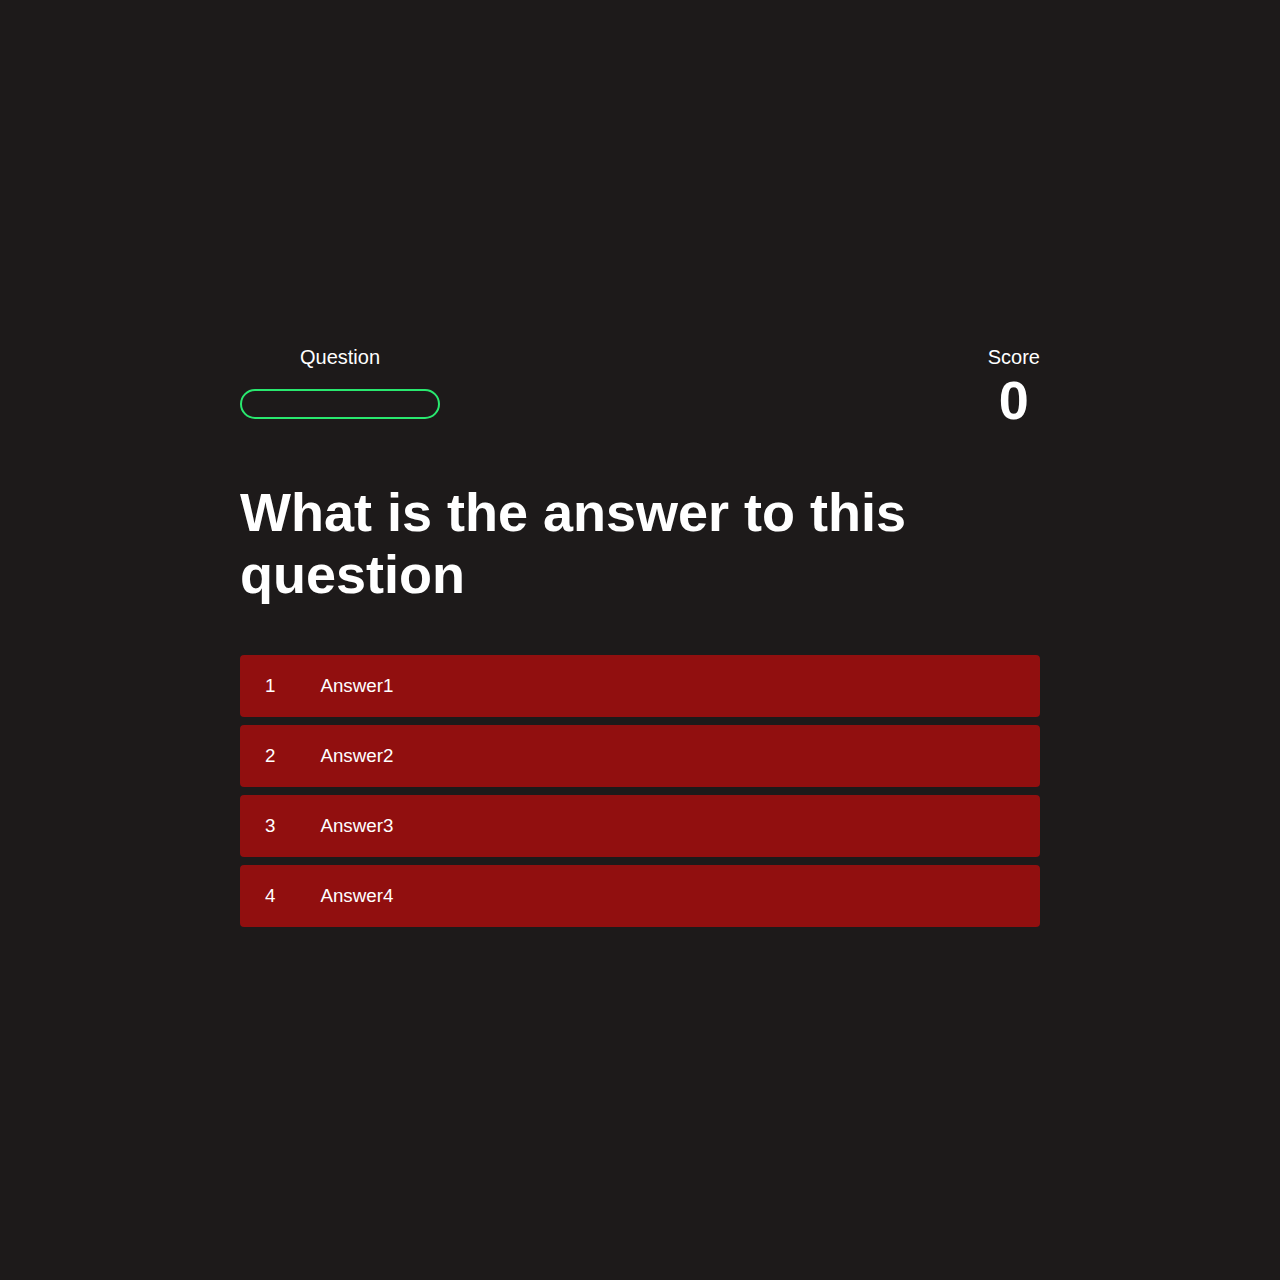
==== quiz page.html @ af11df26 "major changes" ====
<!DOCTYPE html>
<html lang="en">
<head>
    <meta charset="UTF-8">
    <meta http-equiv="X-UA-Compatible" content="IE=edge">
    <meta name="viewport" content="width=device-width, initial-scale=1.0">
    <title>Quiz Page</title>
    <link rel="stylesheet" href="style.css">
    <link rel="stylesheet" href="game.css">
</head>
<body>
    <div class="container">
        <div id="game" class="justify-center flex-column">
            <div id="hud">
                <div class="hud-item">
                    <p id="progressText" class="hud-prefix">
                        Question
                    </p>
                    <div id="progressBar">
                        <div id="progressBarFull"></div>
                    </div>
                </div>
                <div class="hud-item">
                    <p class="hud-prefix">
                        Score
                    </p>
                    <h1 class="hud-main-text" id="score">
                        0
                    </h1>
                </div>
            </div>
            <h1 id="question">What is the answer to this question</h1>
            <div class="answer-container">
                <p class="answer-prefix">1</p>
                <p class="answer-text" data-number="1">Answer1</p>
            </div>
            <div class="answer-container">
                <p class="answer-prefix">2</p>
                <p class="answer-text" data-number="2">Answer2</p>
            </div>
            <div class="answer-container">
                <p class="answer-prefix">3</p>
                <p class="answer-text" data-number="3">Answer3</p>
            </div>
            <div class="answer-container">
                <p class="answer-prefix">4</p>
                <p class="answer-text" data-number="4">Answer4</p>
            </div>
        </div>
    </div>
    <script src="script.js"></script>
</body>
</html>
---- style.css ----
body {
    background-color: rgb(29, 26, 26);
}

* {
    box-sizing: border-box;
    margin: 0;
    padding: 0;
    font-size: 62.5%;
    font-family: 'Trebuchet MS', 'Lucida Sans Unicode', 'Lucida Grande', 'Lucida Sans', Arial, sans-serif;
}

h1 {
    font-size: 5.4rem;
    color: white;
    margin-bottom: 5rem;
}

h2 {
    font-size: 4.2rem;
    margin-bottom: 4rem;
}

.container {
    width: 100vw;
    height: 100vw;
    display: flex;
    justify-content: center;
    align-items: center;
    max-width: 80rem;
    margin: 0 auto;
    padding: 2rem;
}

.flex-column {
    display: flex;
    flex-direction: column;
}

.flex-center {
    justify-content: center;
    align-items: center;
}

.justify-center {
    justify-content: center;
}

.text-center {
    text-align: center;
}

.hidden {
    display: none;
}

.btn {
    font-size: 2.4rem;
    padding: 2rem 0;
    width: 30rem;
    text-align: center;
    margin-bottom: 1rem;
    text-decoration: none;
    color: rgb(28, 26, 26);
    background: linear-gradient(90deg, rgb(18, 92, 255) 0%, rgb(160, 59, 123) 100%);
    border-radius: 4px;
}

.btn:hover {
    cursor: pointer;
    box-shadow: 0 0.4rem 1.4rem 0 rgba(8, 114, 246, 0.6);
    transition: transform 150ms;
    transform: scale(1.03);
}

#highscore-btn {
    background: linear-gradient(90deg, rgb(35, 195, 69) 0%, rgb(15, 58, 122) 100%);
}

#highscore-btn:hover {
    box-shadow: 0 0.4rem 1.4rem 0 rgba(255, 255, 0, 0.5);
}
---- game.css ----
body {
    color: white;
}

.answer-container {
    display: flex;
    margin-bottom: 0.8rem;
    width: 100%;
    border-radius: 4px;
    background: rgb(145, 15, 15);
    font-size: 3rem;
    min-width: 80rem;
}

.answer-container:hover {
    cursor: pointer;
    box-shadow: 0 0.4rem 1.4rem 0 rgba (5, 102, 245, 0.5);
    transform: scale(1.02);
    transform: transform 100ms;
}

.answer-prefix {
    padding: 2rem 2.5rem;
    color: white;
}

.answer-text {
    padding: 2rem;
    width: 100%;
}

.correct {
    background: linear-gradient(32deg, rgba(11, 223, 36) 0%, rgb(41, 232, 111) 100%);
}

.incorrect {
    background: linear-gradient(32deg, rgb(223, 117, 11) 0%, rgb(211, 221, 31) 100%);
}

#hud {
    display: flex;
    justify-content: space-between;
}

.hud-prefix {
    text-align: center;
    font-size: 2rem;
}

.hud-main-text {
    text-align: center;
}

#progressBar {
    width: 20rem;
    height: 3rem;
    border: 0.2rem solid rgb(41, 232, 111);
    margin-top: 2rem;
    border-radius: 50px;
    overflow: hidden;
}

#progressBarFull {
    height: 100%;
    background: rgb(41, 232, 111);
    width: 0%;
}


@media screen and (max-width: 768px) {
    .answer-container {
        min-width: 40rem;
    }
}
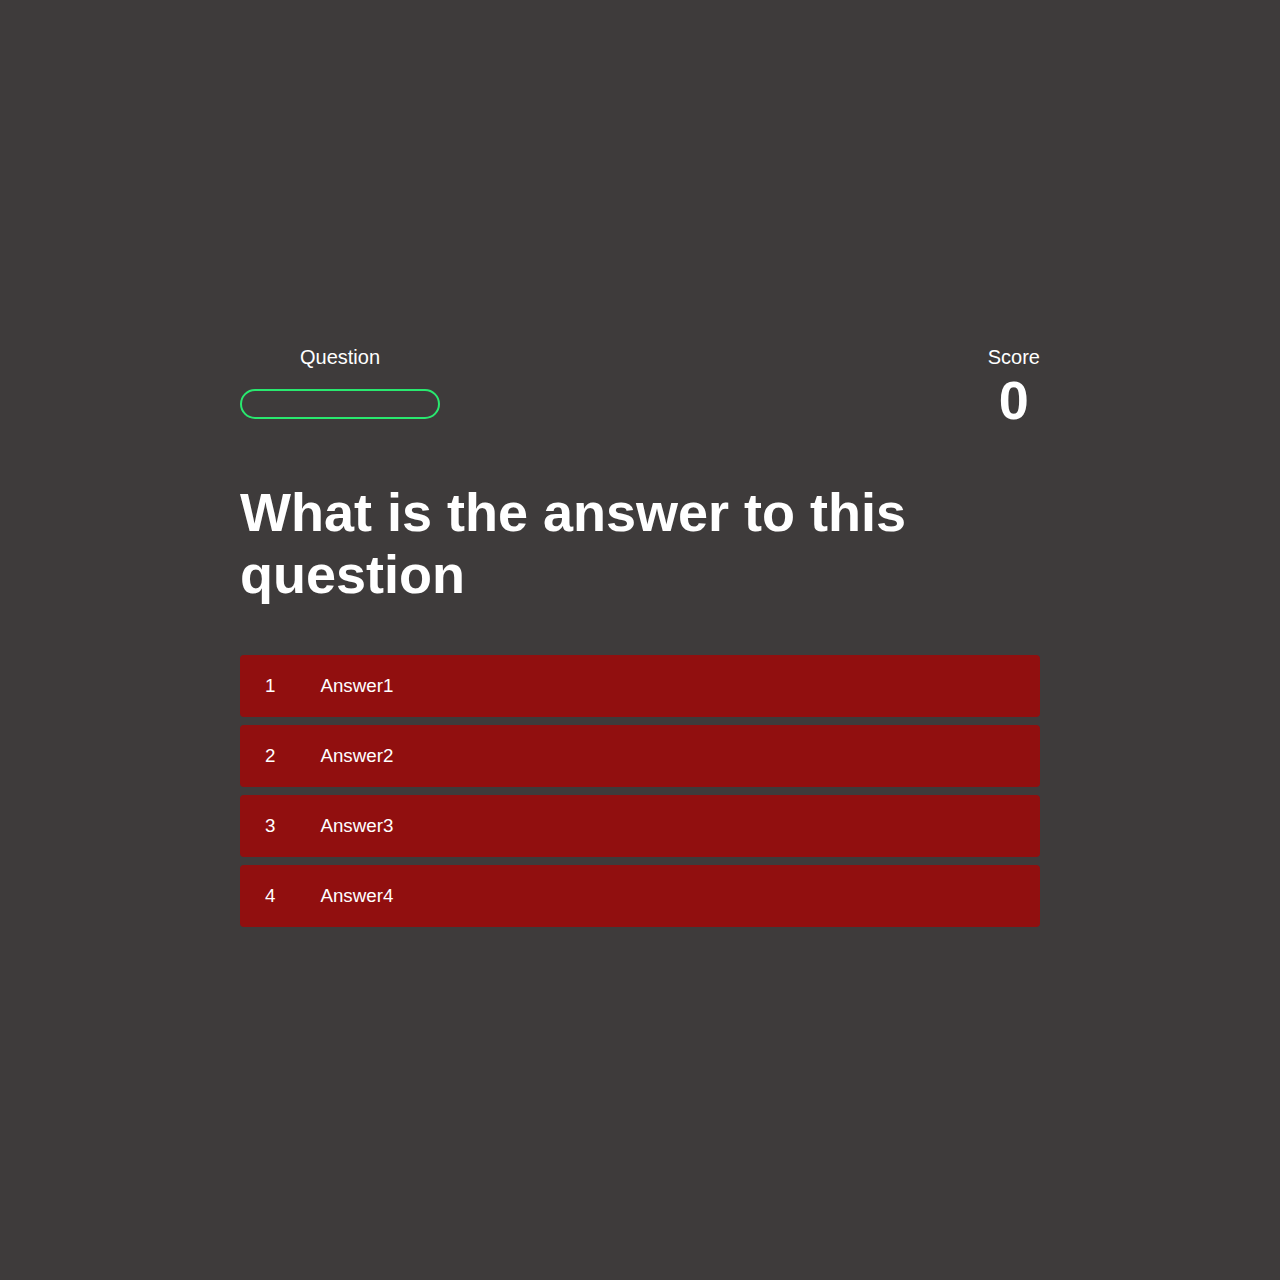
==== commit 16f73038: "game js added" ====
--- a/quiz page.html
+++ b/quiz page.html
@@ -7,6 +7,7 @@
     <title>Quiz Page</title>
     <link rel="stylesheet" href="style.css">
     <link rel="stylesheet" href="game.css">
+    
 </head>
 <body>
     <div class="container">
--- a/style.css
+++ b/style.css
@@ -1,5 +1,5 @@
 body {
-    background-color: rgb(29, 26, 26);
+    background-color: rgb(62, 59, 59);
 }
 
 * {
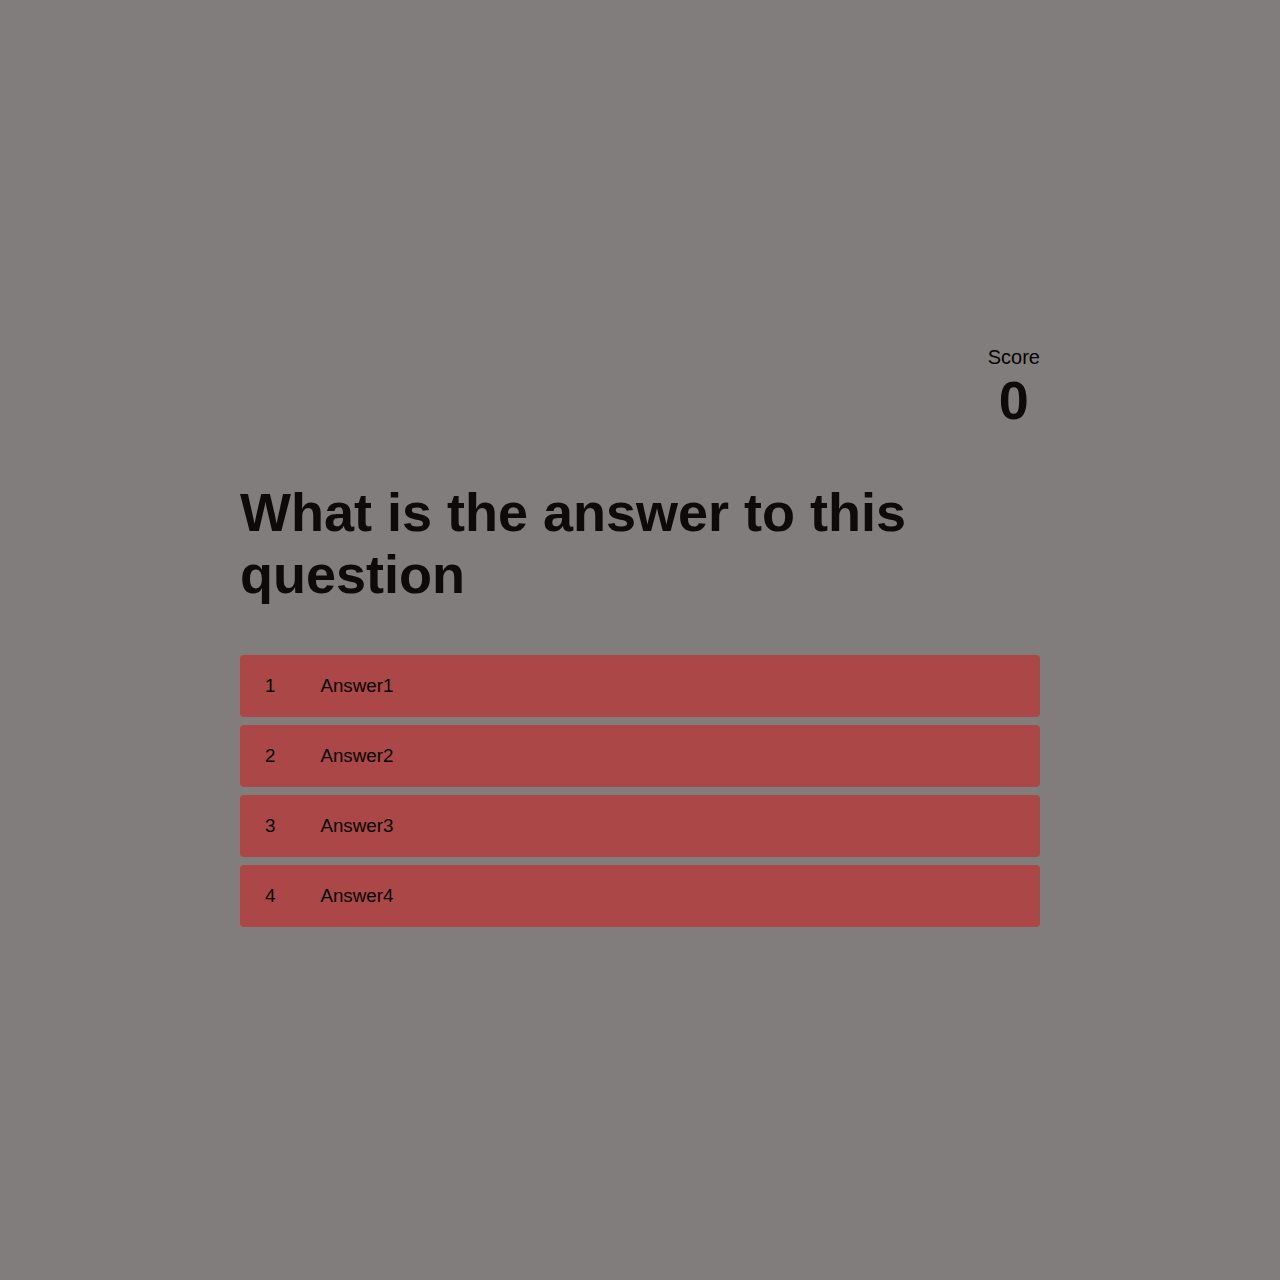
==== commit d714f769: "final code written" ====
--- a/quiz page.html
+++ b/quiz page.html
@@ -1,5 +1,6 @@
 <!DOCTYPE html>
 <html lang="en">
+
 <head>
     <meta charset="UTF-8">
     <meta http-equiv="X-UA-Compatible" content="IE=edge">
@@ -7,19 +8,14 @@
     <title>Quiz Page</title>
     <link rel="stylesheet" href="style.css">
     <link rel="stylesheet" href="game.css">
-    
+
 </head>
+
 <body>
     <div class="container">
         <div id="game" class="justify-center flex-column">
             <div id="hud">
                 <div class="hud-item">
-                    <p id="progressText" class="hud-prefix">
-                        Question
-                    </p>
-                    <div id="progressBar">
-                        <div id="progressBarFull"></div>
-                    </div>
                 </div>
                 <div class="hud-item">
                     <p class="hud-prefix">
@@ -51,4 +47,5 @@
     </div>
     <script src="script.js"></script>
 </body>
+
 </html>--- a/style.css
+++ b/style.css
@@ -1,5 +1,5 @@
 body {
-    background-color: rgb(62, 59, 59);
+    background-color: rgb(130, 125, 125);
 }
 
 * {
@@ -12,7 +12,7 @@
 
 h1 {
     font-size: 5.4rem;
-    color: white;
+    color: rgb(14, 10, 10);
     margin-bottom: 5rem;
 }
 
@@ -61,7 +61,7 @@
     text-align: center;
     margin-bottom: 1rem;
     text-decoration: none;
-    color: rgb(28, 26, 26);
+    color: rgb(114, 4, 4);
     background: linear-gradient(90deg, rgb(18, 92, 255) 0%, rgb(160, 59, 123) 100%);
     border-radius: 4px;
 }
@@ -69,7 +69,7 @@
 .btn:hover {
     cursor: pointer;
     box-shadow: 0 0.4rem 1.4rem 0 rgba(8, 114, 246, 0.6);
-    transition: transform 150ms;
+    transition: transform 15ms;
     transform: scale(1.03);
 }
 
@@ -79,4 +79,42 @@
 
 #highscore-btn:hover {
     box-shadow: 0 0.4rem 1.4rem 0 rgba(255, 255, 0, 0.5);
+}
+
+/*End Page CSS */
+.end-form-container {
+    width: 100%;
+    display: flex;
+    flex-direction: column;
+    align-items: center;
+    max-width: 30rem;
+}
+
+input {
+    margin-bottom: 1rem;
+    width: 20rem;
+    padding: 1.5rem;
+    font-size: 1.8rem;
+    border: none;
+    box-shadow: 0 0.1rem 1.4rem 0 rgba(86, 185, 235, 0.5);
+}
+
+input::placeholder {
+    color: #aaa;
+}
+
+#username {
+    margin-bottom: 3rem;
+    width: 100%;
+    outline: none;
+}
+
+#end-text {
+    font-size: 2.4rem;
+    color: #fff;
+    text-align: center;
+}
+
+#saveScoreBtn {
+    border: none;
 }--- a/game.css
+++ b/game.css
@@ -1,5 +1,5 @@
 body {
-    color: white;
+    color: rgb(4, 3, 3);
 }
 
 .answer-container {
@@ -7,7 +7,7 @@
     margin-bottom: 0.8rem;
     width: 100%;
     border-radius: 4px;
-    background: rgb(145, 15, 15);
+    background: rgb(172, 71, 71);
     font-size: 3rem;
     min-width: 80rem;
 }
@@ -21,7 +21,7 @@
 
 .answer-prefix {
     padding: 2rem 2.5rem;
-    color: white;
+    color: rgb(0, 4, 1);
 }
 
 .answer-text {
@@ -51,20 +51,6 @@
     text-align: center;
 }
 
-#progressBar {
-    width: 20rem;
-    height: 3rem;
-    border: 0.2rem solid rgb(41, 232, 111);
-    margin-top: 2rem;
-    border-radius: 50px;
-    overflow: hidden;
-}
-
-#progressBarFull {
-    height: 100%;
-    background: rgb(41, 232, 111);
-    width: 0%;
-}
 
 
 @media screen and (max-width: 768px) {
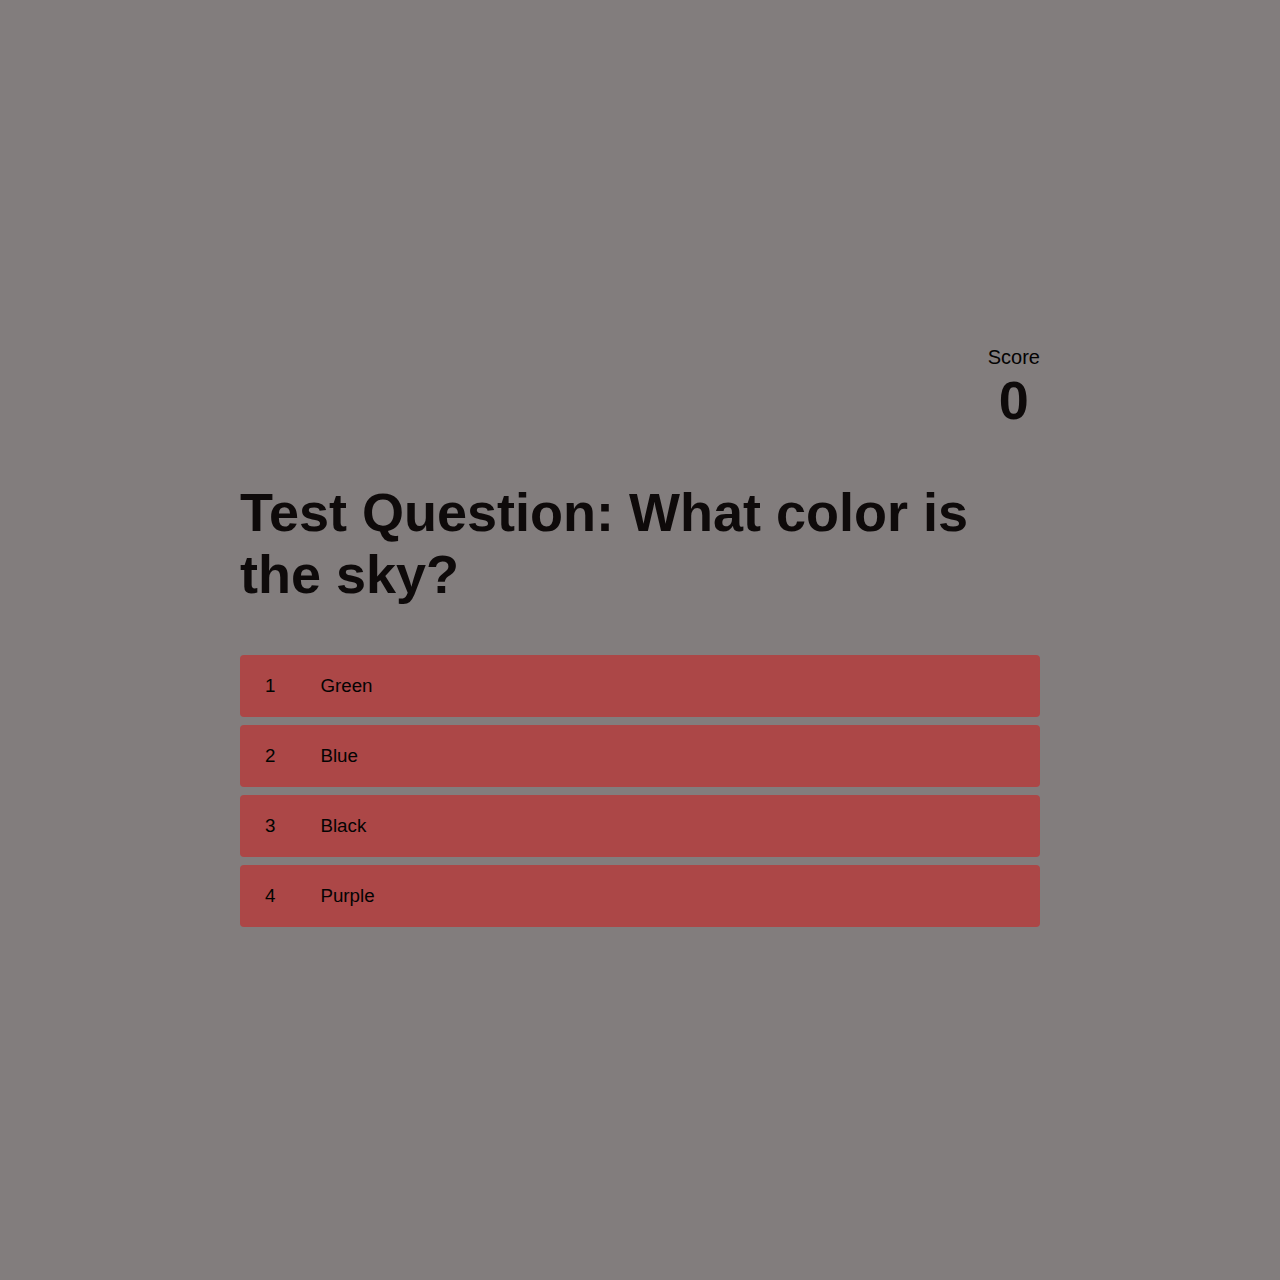
==== commit 32938a8d: "final commit" ====
--- a/quiz page.html
+++ b/quiz page.html
@@ -26,22 +26,22 @@
                     </h1>
                 </div>
             </div>
-            <h1 id="question">What is the answer to this question</h1>
+            <h1 id="question">Test Question: What color is the sky?</h1>
             <div class="answer-container">
                 <p class="answer-prefix">1</p>
-                <p class="answer-text" data-number="1">Answer1</p>
+                <p class="answer-text" data-number="1">Green</p>
             </div>
             <div class="answer-container">
                 <p class="answer-prefix">2</p>
-                <p class="answer-text" data-number="2">Answer2</p>
+                <p class="answer-text" data-number="2">Blue</p>
             </div>
             <div class="answer-container">
                 <p class="answer-prefix">3</p>
-                <p class="answer-text" data-number="3">Answer3</p>
+                <p class="answer-text" data-number="3">Black</p>
             </div>
             <div class="answer-container">
                 <p class="answer-prefix">4</p>
-                <p class="answer-text" data-number="4">Answer4</p>
+                <p class="answer-text" data-number="4">Purple</p>
             </div>
         </div>
     </div>
